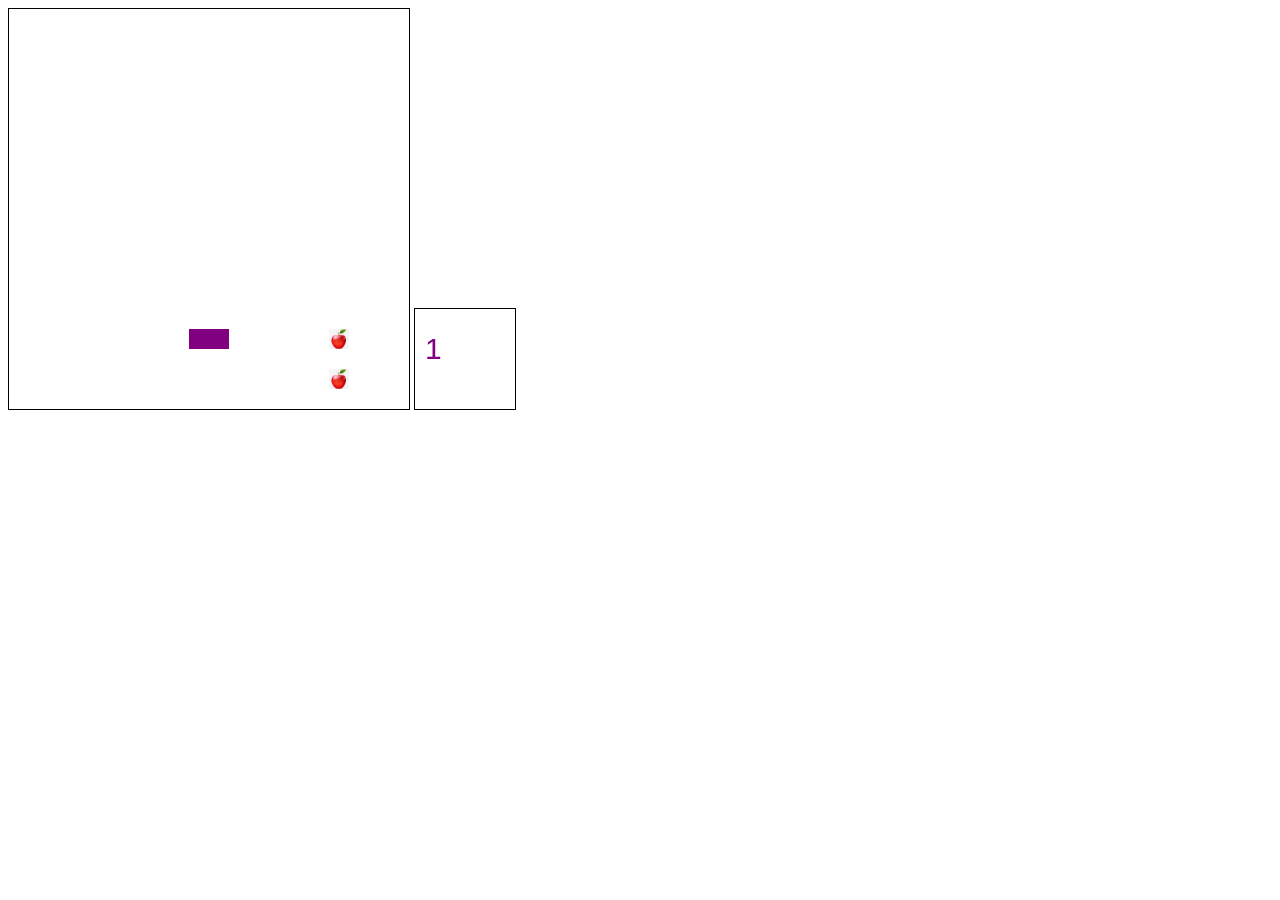
==== index.html @ 65ab7edc "Deploying to main from @ rg-km/se-be5-kelompok2@af78bb8155b448faa4949da5e5206413a909e905 🚀" ====
<html>
    <head>
        <script type="text/javascript" src="script.js"></script>
    </head>
    <body onload="draw();">
        <canvas id="snakeBoard" width="400" height="400" style="border:1px solid #000000;"></canvas>
        <canvas id="score1Board" width="100" height="100" style="border:1px solid #000000;"></canvas>
        <img src="assets/apple.png" id="apple" alt="" width="20" height="20" style="display: none;">
    </body>
</html>
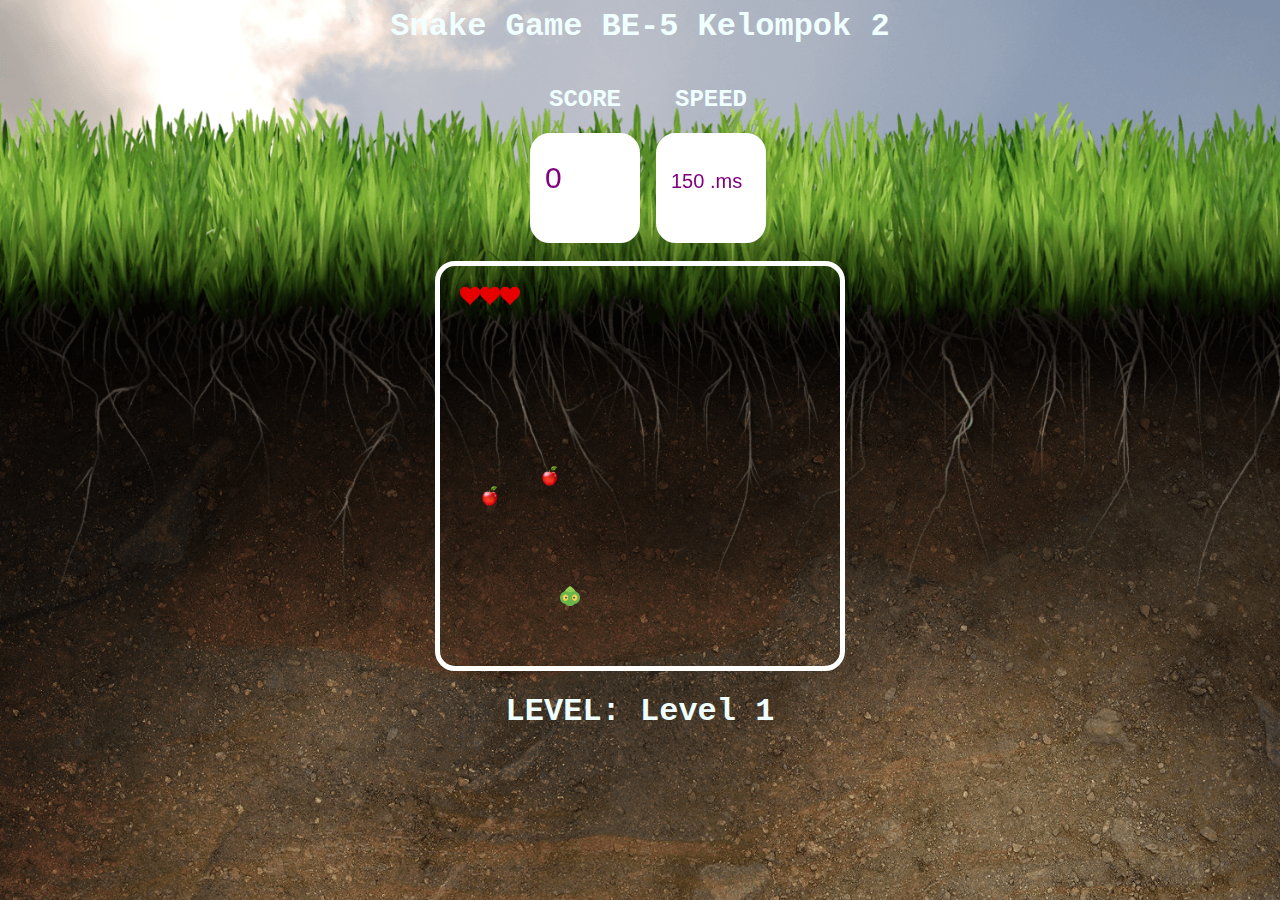
==== commit d28e1a4b: "Deploying to gh-pages from @ rg-km/se-be5-kelompok2@1d4d7196c8bda3b3b5c07ac09b03da0260fd076c 🚀" ====
--- a/index.html
+++ b/index.html
@@ -1,10 +1,164 @@
 <html>
-    <head>
-        <script type="text/javascript" src="script.js"></script>
-    </head>
-    <body onload="draw();">
-        <canvas id="snakeBoard" width="400" height="400" style="border:1px solid #000000;"></canvas>
-        <canvas id="score1Board" width="100" height="100" style="border:1px solid #000000;"></canvas>
-        <img src="assets/apple.png" id="apple" alt="" width="20" height="20" style="display: none;">
-    </body>
+  <head>
+    <link rel="stylesheet" href="style.css" />
+    <script type="text/javascript" src="script.js"></script>
+  </head>
+  <body onload="draw();">
+    <div>
+      <h1>Snake Game BE-5 Kelompok 2</h1>
+      <div style="display: flex; justify-content: center">
+        <div
+          id="scoreBoard-container"
+          style="margin-left: 1rem; align-self: flex-end"
+        >
+          <h2 style="text-align: center">SCORE</h2>
+          <!-- Score Board where the score is displayed -->
+          <canvas
+            id="scoreBoard"
+            width="100"
+            height="100"
+            style="border: 1px solid #000000"
+          ></canvas>
+        </div>
+        <div
+          id="speedBoard-container"
+          style="margin-left: 1rem; align-self: flex-end"
+        >
+          <h2 style="text-align: center">SPEED</h2>
+          <!-- Speed Board where the snake's speed is displayed -->
+          <canvas
+            id="speedBoard"
+            width="100"
+            height="100"
+            style="border: 1px solid #000000"
+          ></canvas>
+        </div>
+      </div>
+      <br />
+      <div id="snakeBoard-container">
+        <canvas
+          id="snakeBoard"
+          width="400"
+          height="400"
+          style="border: 1px solid #000000"
+        ></canvas>
+        <h1>LEVEL: <span id="Level"></span></h1>
+      </div>
+    </div>
+    <img
+      src="assets/apple.png"
+      id="apple"
+      alt=""
+      width="20"
+      height="20"
+      style="display: none"
+    />
+    <!-- Head Snake -->
+    <img
+      src="assets/head_snake_down.png"
+      alt="Head Snake down"
+      id="head-snake-down"
+      style="display: none"
+      width="20"
+      height="20"
+    />
+    <img
+      src="assets/head_snake_up.png"
+      alt="Head Snake Up"
+      id="head-snake-up"
+      style="display: none"
+      width="20"
+      height="20"
+    />
+    <img
+      src="assets/head_snake_left.png"
+      alt="Head Snake Left"
+      id="head-snake-left"
+      style="display: none"
+      width="20"
+      height="20"
+    />
+    <img
+      src="assets/head_snake_right.png"
+      alt="Head Snake Right"
+      id="head-snake-right"
+      style="display: none"
+      width="20"
+      height="20"
+    />
+    <img
+      src="assets/body_snake.png"
+      id="body-snake"
+      alt=""
+      width="20"
+      height="20"
+      style="display: none"
+    />
+    <!-- Life Icon -->
+    <img
+      src="assets/heart.png"
+      alt="Life Icon"
+      width="20"
+      height="20"
+      style="display: none"
+      id="life-icon"
+    />
+    <!-- Barrier Wall -->
+    <img
+      src="assets/wall.png"
+      alt="Barrier Wall"
+      width="60"
+      height="20"
+      style="display: none"
+      id="barrier-wall"
+    />
+    <!-- Snake Life -->
+    <img
+      id="life"
+      style="display: none"
+      width="20"
+      height="20"
+      src="assets/heart.png"
+      alt="Life"
+    />
+    <!-- sound crash -->
+    <audio
+      id="crash"
+      controls
+      preload="none"
+      hidden
+      src="assets/sound_crash.wav"
+    ></audio>
+    <!-- sound eating -->
+    <audio
+      id="eating"
+      controls
+      preload="none"
+      hidden
+      src="assets/sound_eating.wav"
+    ></audio>
+    <audio
+      id="eating-life"
+      controls
+      preload="none"
+      hidden
+      src="assets/sound_lifes.wav"
+    ></audio>
+    <!-- Game Over Sound -->
+    <audio
+      id="gameover"
+      controls
+      preload="none"
+      hidden
+      src="assets/sound_game_over.wav"
+    ></audio>
+    <!-- Level Up Sound -->
+    <audio
+      id="level-up"
+      controls
+      preload="none"
+      hidden
+      src="assets/sound_next_level.wav"
+    ></audio>
+  </body>
 </html>
--- a/style.css
+++ b/style.css
@@ -0,0 +1,19 @@
+body {
+  background-image: url("assets/bg.png");
+  background-repeat: no-repeat;
+  background-size: cover;
+  color: azure;
+  font-family: "Courier New", Courier, monospace;
+  align-items: center;
+  text-align: center;
+}
+
+canvas {
+  border-radius: 20px;
+  border: 5px solid white !important;
+}
+
+#scoreBoard,
+#speedBoard {
+  background-color: white;
+}
